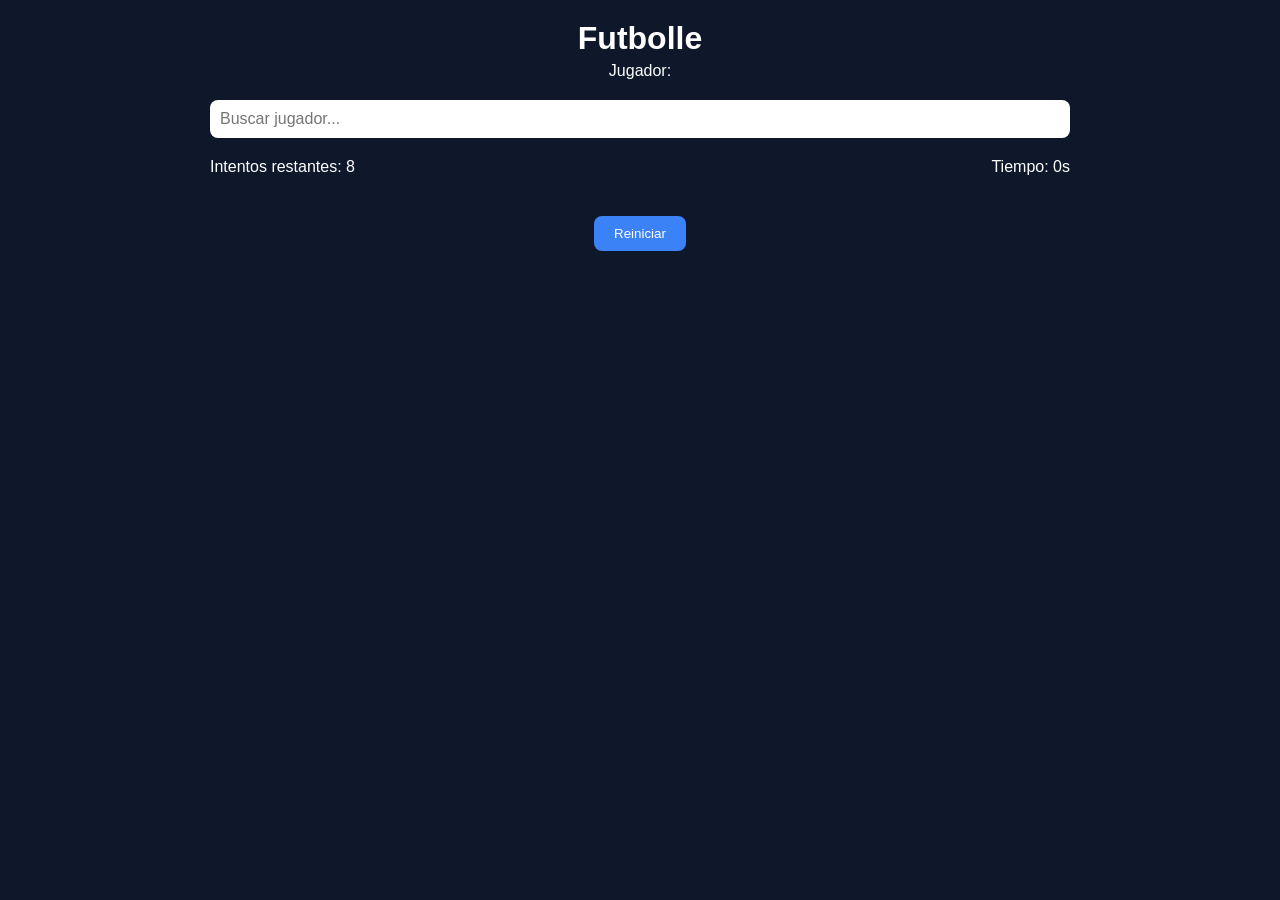
==== index.html @ 521317ff "Avances en intento de jugador y reinicio" ====
<!DOCTYPE html>
<html lang="en">
<head>
    <meta charset="UTF-8">
    <meta name="viewport" content="width=device-width, initial-scale=1.0">
    <title>Futbolle</title>

    <link rel="stylesheet" href="./css/styles.css">
</head>
<body>
    <main class="contenedor">

        <header class="encabezado">
            <h1>Futbolle</h1>
            <p class="nombre_jugador">Jugador: <span id="nombre_usuario"></span></p>
        </header>

        <section class="seccion_busqueda">
            <input type="text" id="input_busqueda" placeholder="Buscar jugador..." disabled>
            <ul id="lista_autocompletado" class="autocompletado"></ul>
        </section>

        <section class="nombre_repetido oculto" id="nombre_repetido">
            <p>Ese nombre ya fue usado</p>
        </section>

        <section class="info_juego">
            <p>Intentos restantes: <span id="intentos"></span></p>
            <p>Tiempo: <span id="tiempo">0s</span></p>
        </section>

        <section>
            <table id="tablero" class="tablero">

            </table>
        </section>

        <button id="boton_reiniciar" class="boton_reiniciar">Reiniciar</button>

    </main>

    <script src="./js/index.js"></script>
</body>
</html>
---- css/styles.css ----
* {
  margin: 0;
  padding: 0;
  box-sizing: border-box;
}

body {
  font-family: Arial, sans-serif;
  background-color: #0f172a;
  color: white;
}

.contenedor {
  display: flex;
  flex-direction: column;
  align-items: center;
  gap: 20px;

  width: 100%;
  max-width: 900px;
  margin: auto;
  padding: 20px;
}

.encabezado {
  display: flex;
  flex-direction: column;
  align-items: center;
  gap: 5px;
}

.seccion_busqueda {
  width: 100%;
  display: flex;
  flex-direction: column;
  position: relative;
}

#input_busqueda {
  padding: 10px;
  border-radius: 8px;
  border: none;
  font-size: 16px;
}

.autocompletado {
  position: absolute;
  top: 45px;
  width: 100%;
  background: #1e293b;
  border-radius: 8px;
  list-style: none;
}

.autocompletado li {
  padding: 10px;
  cursor: pointer;
}

.autocompletado li:hover {
  background-color: #334155;
}

.nombre_repetido {
  display: flex;
  justify-content: space-between;
  width: 100%;
}

.info_juego {
  display: flex;
  justify-content: space-between;
  width: 100%;
}

.tablero {
  display: flex;
  flex-direction: column;
  gap: 10px;
  width: 100%;
}

.fila {
  display: flex;
  justify-content: space-between;
  background-color: #1e293b;
  padding: 10px;
  border-radius: 8px;
}

.celda {
  flex: 1;
  text-align: center;
}

.correcto {
  background-color: #22c55e;
}

.incorrecto {
  background-color: #ef4444;
}

.boton_reiniciar {
  padding: 10px 20px;
  border: none;
  background-color: #3b82f6;
  color: white;
  border-radius: 8px;
  cursor: pointer;
}

.oculto{
  display: none;
}
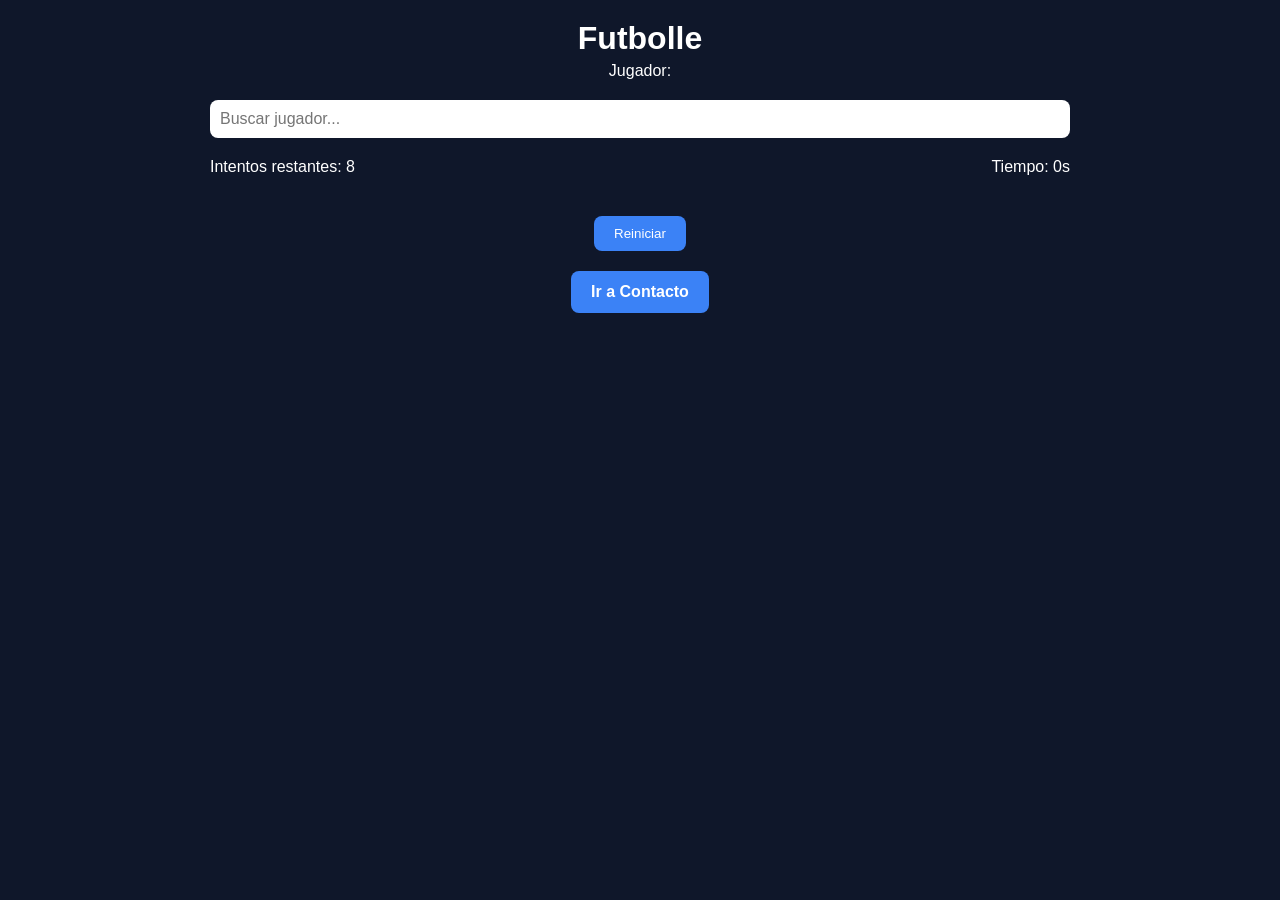
==== commit fc2140c3: "Pagina contacto completa" ====
--- a/index.html
+++ b/index.html
@@ -36,6 +36,9 @@
         </section>
 
         <button id="boton_reiniciar" class="boton_reiniciar">Reiniciar</button>
+        <a href="contacto.html" class="boton-link">
+        Ir a Contacto
+        </a>
 
     </main>
 
--- a/css/styles.css
+++ b/css/styles.css
@@ -112,4 +112,23 @@
 
 .oculto{
   display: none;
+}
+
+.boton-link {
+  display: inline-block;
+  text-align: center;
+  text-decoration: none;
+
+  padding: 12px 20px;
+  border-radius: 8px;
+
+  background-color: #3b82f6;
+  color: white;
+  font-weight: bold;
+
+  transition: 0.2s;
+}
+
+.boton-link:hover {
+  background-color: #2563eb;
 }
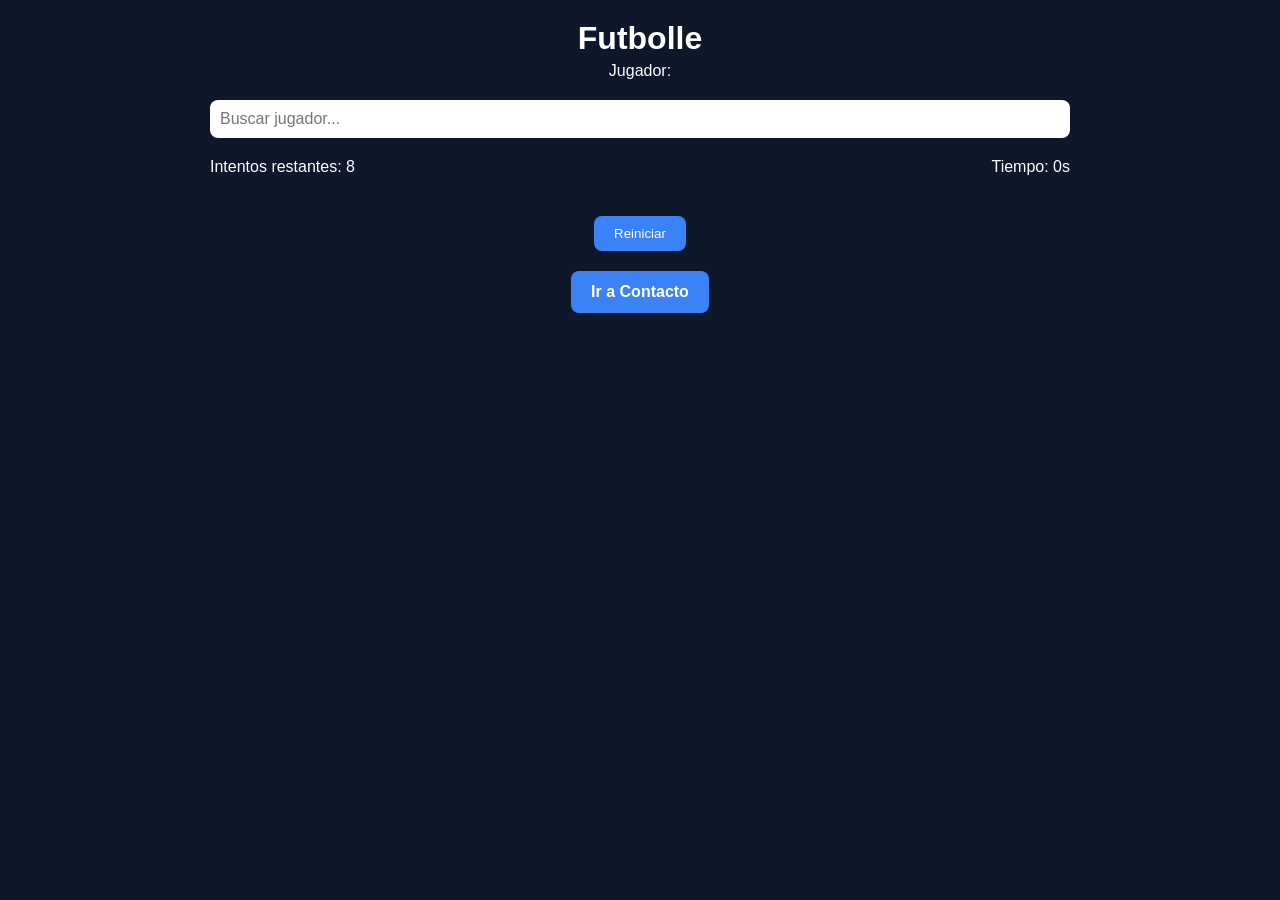
==== commit efe8602a: "Cronometro agregado, Victoria y Derrota agregados" ====
--- a/index.html
+++ b/index.html
@@ -26,7 +26,7 @@
 
         <section class="info_juego">
             <p>Intentos restantes: <span id="intentos"></span></p>
-            <p>Tiempo: <span id="tiempo">0s</span></p>
+            <p><span id="tiempo">Tiempo: 0s</span></p>
         </section>
 
         <section>
@@ -42,6 +42,37 @@
 
     </main>
 
+    <div id="modal_perdiste" class="modal_oculto">
+        <div class="modal_contenido">
+            <h2>¡Perdiste!</h2>
+            
+            <p class="texto_modal">El jugador secreto era:</p>
+
+            <div id="jugador_secreto" class="datos_jugador">
+                
+            </div>
+
+            <button id="btn_cerrar_modal_derrota">Cerrar</button>
+        </div>
+    </div>
+
+    <div id="modal_victoria" class="modal_oculto">
+        <div class="modal_contenido">
+            <h2 class="titulo_victoria">¡Ganaste!</h2>
+            
+            <p class="texto_victoria">
+            Descubriste el jugador correctamente
+            </p>
+
+            <div class="info_victoria">
+            <p><strong>Tiempo:</strong> <span id="tiempo_final"></span></p>
+            <p><strong>Intentos usados:</strong> <span id="intentos_usados"></span></p>
+            </div>
+
+            <button id="btn_cerrar_modal_victoria">Cerrar</button>
+        </div>
+    </div>
+
     <script src="./js/index.js"></script>
 </body>
 </html>
--- a/css/styles.css
+++ b/css/styles.css
@@ -86,11 +86,17 @@
   background-color: #1e293b;
   padding: 10px;
   border-radius: 8px;
+  gap: 5px;
 }
 
 .celda {
   flex: 1;
   text-align: center;
+  border-radius: 5px;
+  padding: 12px;
+  display: flex;
+  align-items: center;
+  justify-content: center;
 }
 
 .correcto {
@@ -131,4 +137,98 @@
 
 .boton-link:hover {
   background-color: #2563eb;
+}
+
+.flecha {
+    font-size: 14px;
+    margin-left: 5px;
+}
+
+.flecha.arriba {
+    color: #a8ffb0;
+}
+
+.flecha.abajo {
+    color: #ffd1d1;
+}
+
+#modal_perdiste.modal_oculto, #modal_victoria.modal_oculto{
+  display: none;
+}
+
+#modal_perdiste, #modal_victoria {
+    position: fixed;
+    top: 0;
+    left: 0;
+    width: 100%;
+    height: 100%;
+
+    background: rgba(0, 0, 0, 0.7);
+
+    display: flex;
+    justify-content: center;
+    align-items: center;
+
+    z-index: 999;
+}
+
+.modal_contenido {
+    background: #0f172a;
+    padding: 30px;
+    border-radius: 12px;
+    text-align: center;
+    width: 350px;
+
+    box-shadow: 0 0 20px rgba(0,0,0,0.5);
+}
+
+.modal_contenido h2 {
+    color: #ef4444;
+    margin-bottom: 10px;
+}
+
+.texto_modal {
+    color: #cbd5f5;
+    margin-bottom: 15px;
+}
+
+.datos_jugador {
+    background: #1e293b;
+    padding: 15px;
+    border-radius: 8px;
+    margin-bottom: 20px;
+    color: white;
+    font-size: 14px;
+}
+
+#btn_cerrar_modal_derrota, #btn_cerrar_modal_victoria {
+    background: #3b82f6;
+    border: none;
+    padding: 10px 20px;
+    border-radius: 8px;
+    color: white;
+    cursor: pointer;
+}
+
+#btn_cerrar_modal_derrota:hover, #btn_cerrar_modal_victoria:hover {
+    background: #2563eb;
+}
+
+.titulo_victoria {
+  color: #22c55e; /* verde */
+  margin-bottom: 10px;
+}
+
+.texto_victoria {
+  margin-bottom: 15px;
+}
+
+.info_victoria {
+  margin: 15px 0;
+  font-size: 16px;
+}
+
+.info_victoria span {
+  font-weight: bold;
+  color: #60a5fa;
 }
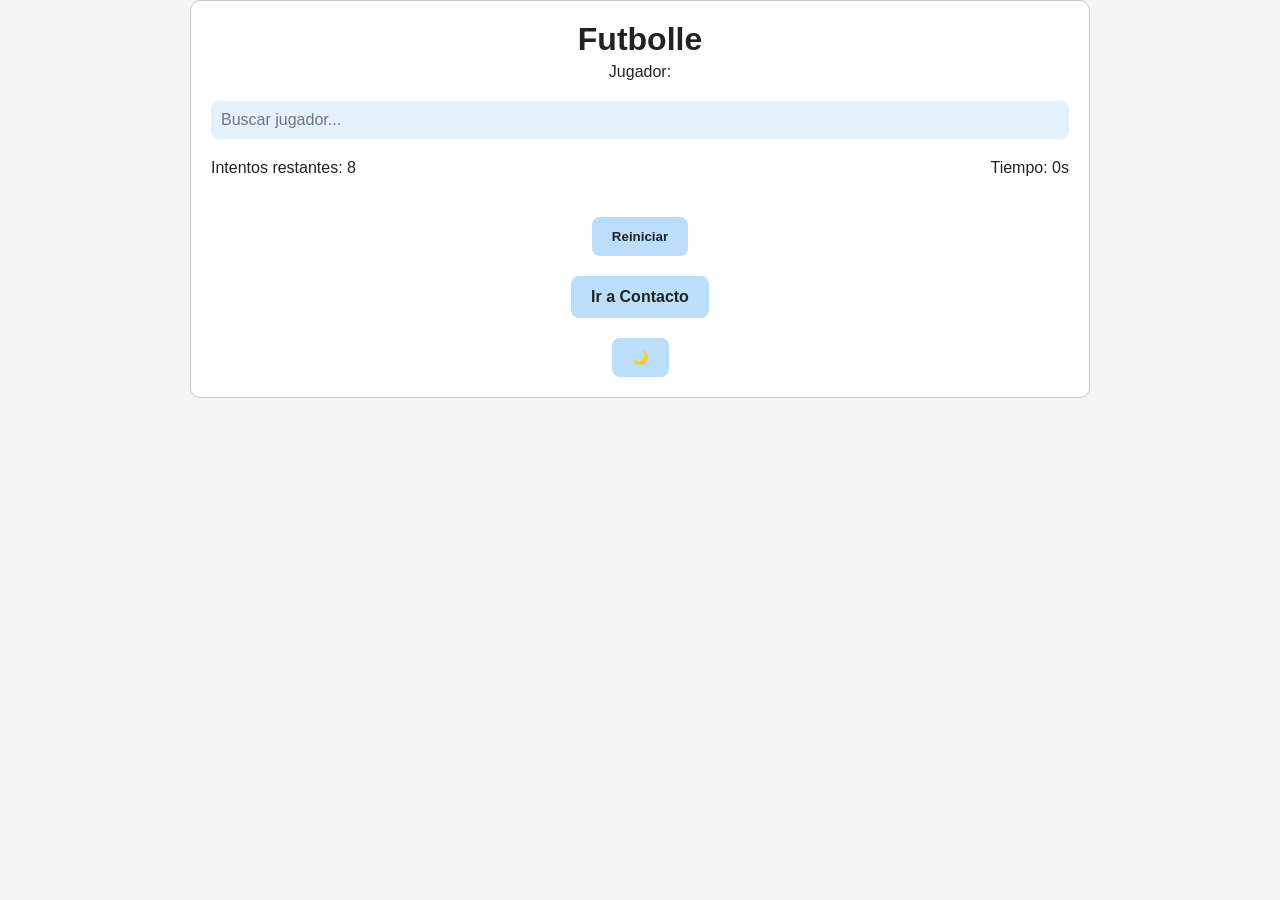
==== commit a83f9353: "Agregados Modos claro y oscuro" ====
--- a/index.html
+++ b/index.html
@@ -36,9 +36,11 @@
         </section>
 
         <button id="boton_reiniciar" class="boton_reiniciar">Reiniciar</button>
-        <a href="contacto.html" class="boton-link">
+        <a href="contacto.html" class="boton_link">
         Ir a Contacto
         </a>
+
+        <button id="boton_modo">🌙</button>
 
     </main>
 
--- a/css/styles.css
+++ b/css/styles.css
@@ -1,3 +1,37 @@
+:root {
+  --color-fondo: #f5f5f5;
+  --color-texto: #222;
+  --color-card: #ffffff;
+  --color-borde: #cccccc;
+  
+  --color-autocompletado: #e3f2fd;
+  --color-autocompletado-hover: #bbdefb;
+  --color-input: #e3f2fd;
+
+  --color-boton: #bbdefb;
+  --color-boton-hover: #e3f2fd;
+
+  --color-correcto: #4caf50;
+  --color-incorrecto: #e74c3c;
+}
+
+body.modo_oscuro {
+  --color-fondo: #121212;
+  --color-texto: #e0e0e0;
+  --color-card: #0f172a;
+  --color-borde: #333;
+  
+  --color-autocompletado: #1e293b;
+  --color-autocompletado-hover: #334155;
+  --color-input: #1e293b;
+
+  --color-boton: #3b82f6;
+  --color-boton-hover: #2563eb;
+
+  --color-correcto: #2ecc71;
+  --color-incorrecto: #e74c3c;
+}
+
 * {
   margin: 0;
   padding: 0;
@@ -5,9 +39,9 @@
 }
 
 body {
+  background-color: var(--color-fondo);
+  color: var(--color-texto);
   font-family: Arial, sans-serif;
-  background-color: #0f172a;
-  color: white;
 }
 
 .contenedor {
@@ -19,7 +53,21 @@
   width: 100%;
   max-width: 900px;
   margin: auto;
+
+  background-color: var(--color-card);
+  border: 1px solid var(--color-borde);
+  border-radius: 10px;
   padding: 20px;
+}
+
+input, select {
+  background-color: var(--color-input);
+  color: var(--color-texto);
+  border: 1px solid var(--color-borde);
+}
+
+button {
+  border: none;
 }
 
 .encabezado {
@@ -47,7 +95,7 @@
   position: absolute;
   top: 45px;
   width: 100%;
-  background: #1e293b;
+  background: var(--color-autocompletado);
   border-radius: 8px;
   list-style: none;
 }
@@ -58,7 +106,7 @@
 }
 
 .autocompletado li:hover {
-  background-color: #334155;
+  background-color: var(--color-autocompletado-hover);
 }
 
 .nombre_repetido {
@@ -87,6 +135,7 @@
   padding: 10px;
   border-radius: 8px;
   gap: 5px;
+  border: 1px solid var(--color-borde);
 }
 
 .celda {
@@ -100,27 +149,14 @@
 }
 
 .correcto {
-  background-color: #22c55e;
+  background-color: var(--color-correcto);
 }
 
 .incorrecto {
-  background-color: #ef4444;
+  background-color: var(--color-incorrecto);
 }
 
 .boton_reiniciar {
-  padding: 10px 20px;
-  border: none;
-  background-color: #3b82f6;
-  color: white;
-  border-radius: 8px;
-  cursor: pointer;
-}
-
-.oculto{
-  display: none;
-}
-
-.boton-link {
   display: inline-block;
   text-align: center;
   text-decoration: none;
@@ -128,15 +164,60 @@
   padding: 12px 20px;
   border-radius: 8px;
 
-  background-color: #3b82f6;
-  color: white;
+  background-color: var(--color-boton);
+  color: var(--color-texto);
   font-weight: bold;
 
   transition: 0.2s;
 }
 
-.boton-link:hover {
-  background-color: #2563eb;
+.boton_reiniciar:hover {
+  background-color: var(--color-boton-hover);
+  cursor: pointer;
+}
+
+.oculto{
+  display: none;
+}
+
+.boton_link {
+  display: inline-block;
+  text-align: center;
+  text-decoration: none;
+
+  padding: 12px 20px;
+  border-radius: 8px;
+
+  background-color: var(--color-boton);
+  color: var(--color-texto);
+  font-weight: bold;
+
+  transition: 0.2s;
+}
+
+.boton_link:hover {
+  background-color: var(--color-boton-hover);
+  cursor: pointer;
+}
+
+#boton_modo{
+  display: inline-block;
+  text-align: center;
+  text-decoration: none;
+
+  padding: 12px 20px;
+  border-radius: 8px;
+
+  background-color: var(--color-boton);
+  color: var(--color-texto);
+  font-weight: bold;
+
+  transition: 0.2s;
+}
+
+#boton_modo:hover {
+  background-color: var(--color-boton-hover);
+  cursor: pointer;
 }
 
 .flecha {
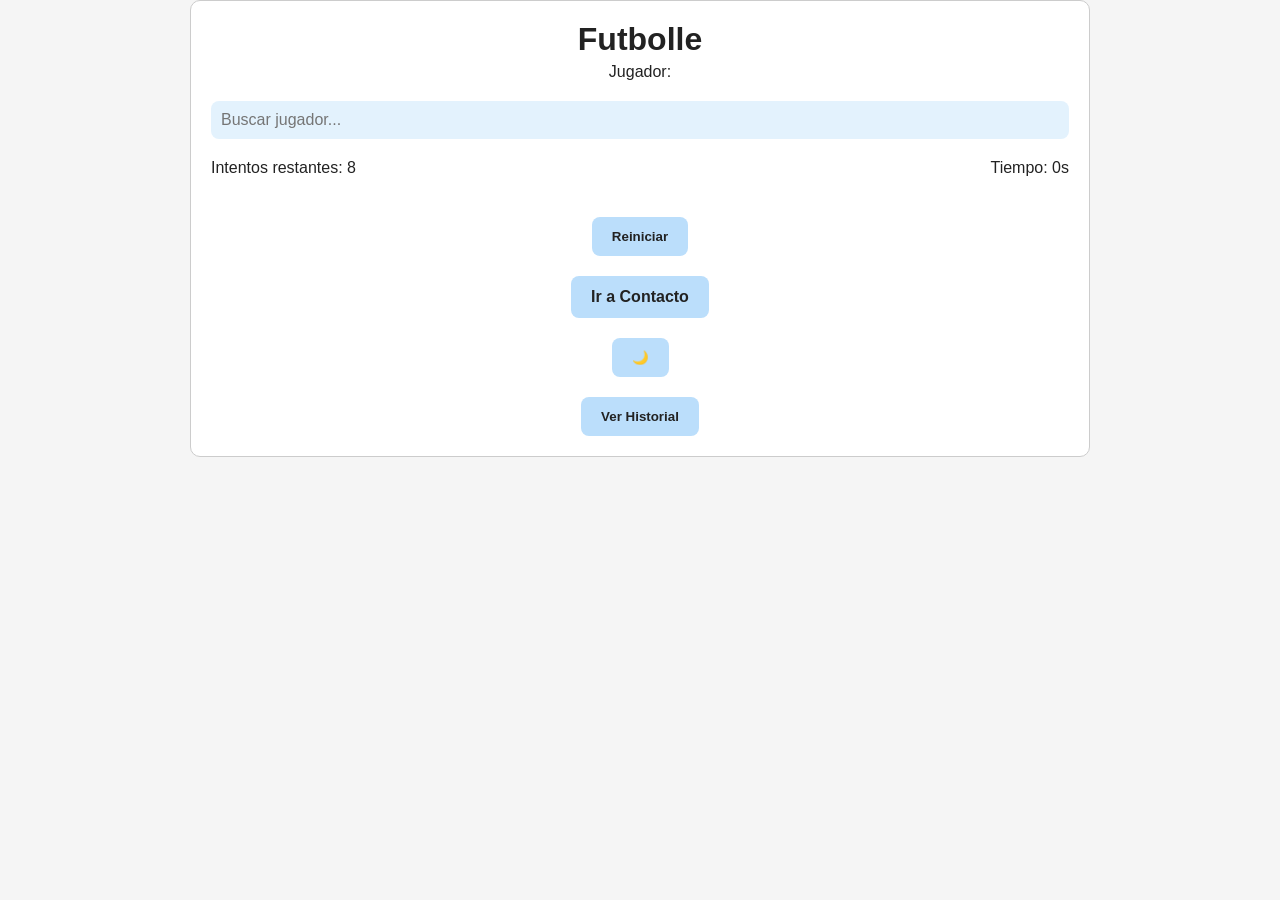
==== commit b27f9cbb: "Historial completo" ====
--- a/index.html
+++ b/index.html
@@ -42,6 +42,8 @@
 
         <button id="boton_modo">🌙</button>
 
+        <button onclick="abrirHistorial()" class="boton_historial">Ver Historial</button>
+
     </main>
 
     <div id="modal_perdiste" class="modal_oculto">
@@ -75,6 +77,21 @@
         </div>
     </div>
 
+    <div id="modal_historial" class="modal_oculto">
+        <div class="modal_contenido">
+            <h2>Historial de partidas</h2>
+
+            <div class="controles_historial">
+            <button id="btn_ordenar_fecha" class="boton_modal_historial">Ordenar por fecha</button>
+            <button id="btn_ordenar_intentos" class="boton_modal_historial">Ordenar por intentos</button>
+            </div>
+
+            <div id="lista_historial"></div>
+
+            <button id="btn_cerrar_modal_historial" class="boton_modal_historial">Cerrar</button>
+        </div>
+    </div>
+
     <script src="./js/index.js"></script>
 </body>
 </html>
--- a/css/styles.css
+++ b/css/styles.css
@@ -220,6 +220,45 @@
   cursor: pointer;
 }
 
+.boton_historial{
+  display: inline-block;
+  text-align: center;
+  text-decoration: none;
+
+  padding: 12px 20px;
+  border-radius: 8px;
+
+  background-color: var(--color-boton);
+  color: var(--color-texto);
+  font-weight: bold;
+
+  transition: 0.2s;
+}
+
+.boton_historial:hover{
+  background-color: var(--color-boton-hover);
+  cursor: pointer;
+}
+
+.boton_modal_historial{
+  display: inline-block;
+  text-align: center;
+  text-decoration: none;
+
+  padding: 4px 8px;
+  border-radius: 6px;
+
+  background-color: var(--color-boton);
+  color: var(--color-texto);
+
+  transition: 0.2s;
+}
+
+.boton_modal_historial:hover{
+  background-color: var(--color-boton-hover);
+  cursor: pointer;
+}
+
 .flecha {
     font-size: 14px;
     margin-left: 5px;
@@ -233,11 +272,11 @@
     color: #ffd1d1;
 }
 
-#modal_perdiste.modal_oculto, #modal_victoria.modal_oculto{
+#modal_perdiste.modal_oculto, #modal_victoria.modal_oculto, #modal_historial.modal_oculto{
   display: none;
 }
 
-#modal_perdiste, #modal_victoria {
+#modal_perdiste, #modal_victoria, #modal_historial {
     position: fixed;
     top: 0;
     left: 0;
@@ -312,4 +351,18 @@
 .info_victoria span {
   font-weight: bold;
   color: #60a5fa;
+}
+
+#lista_historial {
+  max-height: 300px;
+  overflow-y: auto;
+  margin-top: 10px;
+}
+
+.item_historial {
+  border-bottom: 1px solid var(--color-borde);
+  padding: 8px;
+  display: flex;
+  flex-direction: column;
+  gap: 4px;
 }
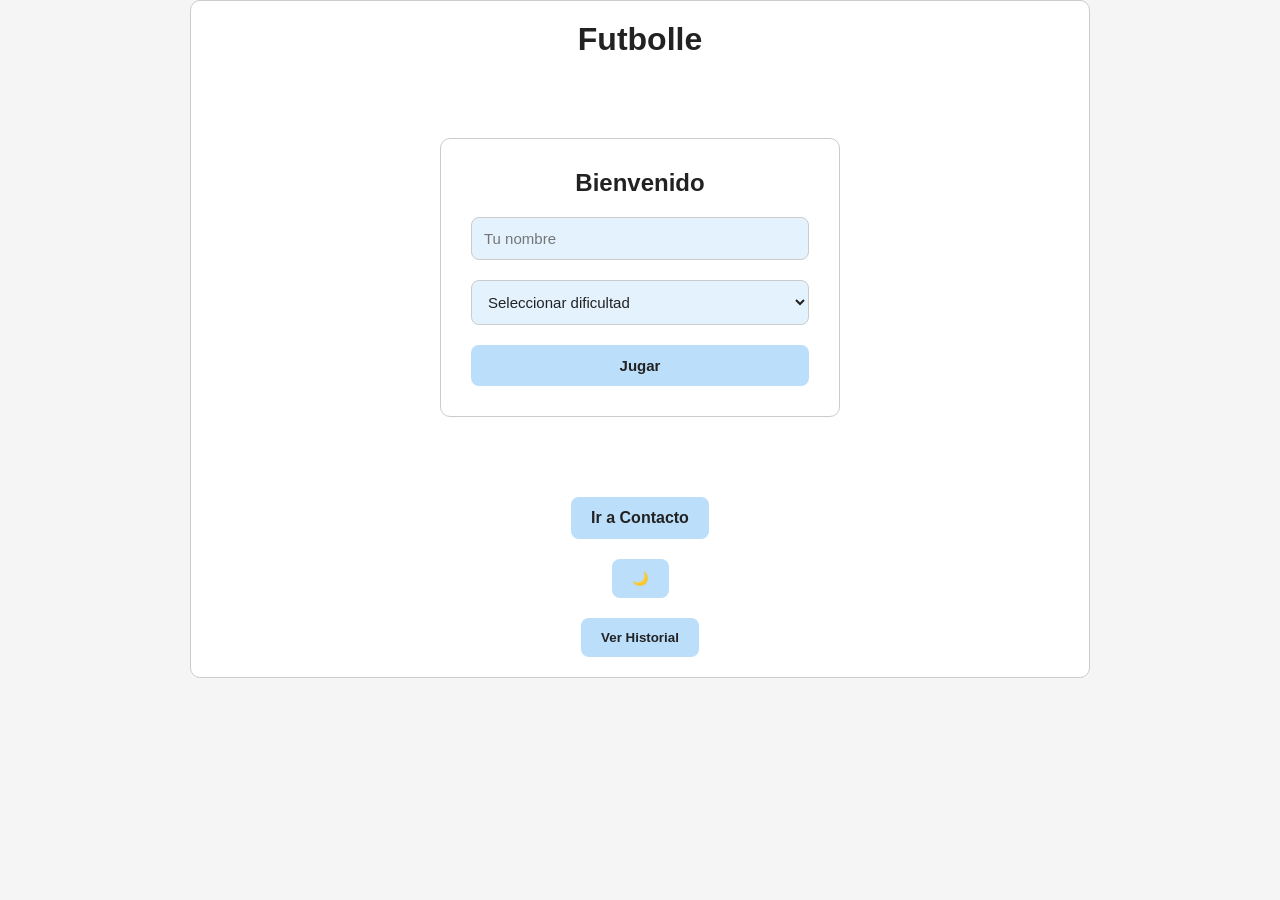
==== commit 25d16219: "Seleccion dificultad (Solo dificil) y puntaje agregado" ====
--- a/index.html
+++ b/index.html
@@ -12,30 +12,48 @@
 
         <header class="encabezado">
             <h1>Futbolle</h1>
-            <p class="nombre_jugador">Jugador: <span id="nombre_usuario"></span></p>
         </header>
 
-        <section class="seccion_busqueda">
-            <input type="text" id="input_busqueda" placeholder="Buscar jugador..." disabled>
-            <ul id="lista_autocompletado" class="autocompletado"></ul>
-        </section>
+        <div id="pantalla_inicio" class="pantalla_inicio contenedor">
+            <h2>Bienvenido</h2>
 
-        <section class="nombre_repetido oculto" id="nombre_repetido">
-            <p>Ese nombre ya fue usado</p>
-        </section>
+            <input type="text" id="input_nombre" placeholder="Tu nombre">
 
-        <section class="info_juego">
-            <p>Intentos restantes: <span id="intentos"></span></p>
-            <p><span id="tiempo">Tiempo: 0s</span></p>
-        </section>
+            <select id="select_dificultad">
+                <option value="">Seleccionar dificultad</option>
+                <option value="facil" disabled>Fácil</option>
+                <option value="media" disabled>Media</option>
+                <option value="dificil">Difícil</option>
+            </select>
 
-        <section>
-            <table id="tablero" class="tablero">
+            <button id="btn_iniciar_juego">Jugar</button>
+        </div>
 
-            </table>
-        </section>
+        <div id="pantalla_juego" class="pantalla_juego oculto">
+            <section class="seccion_busqueda">
+                <input type="text" id="input_busqueda" placeholder="Buscar jugador..." disabled>
+                <ul id="lista_autocompletado" class="autocompletado"></ul>
+            </section>
 
-        <button id="boton_reiniciar" class="boton_reiniciar">Reiniciar</button>
+            <section class="nombre_repetido oculto" id="nombre_repetido">
+                <p>Ese nombre ya fue usado</p>
+            </section>
+
+            <section class="info_juego">
+                <p>Intentos restantes: <span id="intentos"></span></p>
+                <p><span id="tiempo">Tiempo: 0s</span></p>
+            </section>
+
+            <section>
+                <table id="tablero" class="tablero">
+
+                </table>
+            </section>
+
+            <button id="boton_reiniciar" class="boton_reiniciar">Reiniciar</button>
+        </div>
+
+        
         <a href="contacto.html" class="boton_link">
         Ir a Contacto
         </a>
--- a/css/styles.css
+++ b/css/styles.css
@@ -176,10 +176,6 @@
   cursor: pointer;
 }
 
-.oculto{
-  display: none;
-}
-
 .boton_link {
   display: inline-block;
   text-align: center;
@@ -365,4 +361,70 @@
   display: flex;
   flex-direction: column;
   gap: 4px;
+}
+
+.pantalla_juego {
+  width: 100%;
+}
+
+.pantalla_inicio {
+  display: flex;
+  flex-direction: column;
+  align-items: center;
+  gap: 20px;
+
+  width: 100%;
+  max-width: 400px;
+  margin: 60px auto;
+
+  background-color: var(--color-card);
+  border: 1px solid var(--color-borde);
+  border-radius: 10px;
+  padding: 30px;
+}
+
+.pantalla_inicio input,
+.pantalla_inicio select {
+  width: 100%;
+  padding: 12px;
+
+  border-radius: 8px;
+  border: 1px solid var(--color-borde);
+
+  background-color: var(--color-input);
+  color: var(--color-texto);
+
+  font-size: 15px;
+}
+
+.pantalla_inicio input:focus,
+.pantalla_inicio select:focus {
+  outline: none;
+  border-color: var(--color-acento);
+  box-shadow: 0 0 5px var(--color-acento);
+}
+
+.pantalla_inicio button {
+  width: 100%;
+  padding: 12px;
+
+  border-radius: 8px;
+  border: none;
+
+  background-color: var(--color-boton);
+  color: var(--color-texto);
+
+  font-weight: bold;
+  font-size: 15px;
+
+  cursor: pointer;
+  transition: 0.2s;
+}
+
+.pantalla_inicio button:hover {
+  background-color: var(--color-boton-hover);
+}
+
+.oculto{
+  display: none;
 }
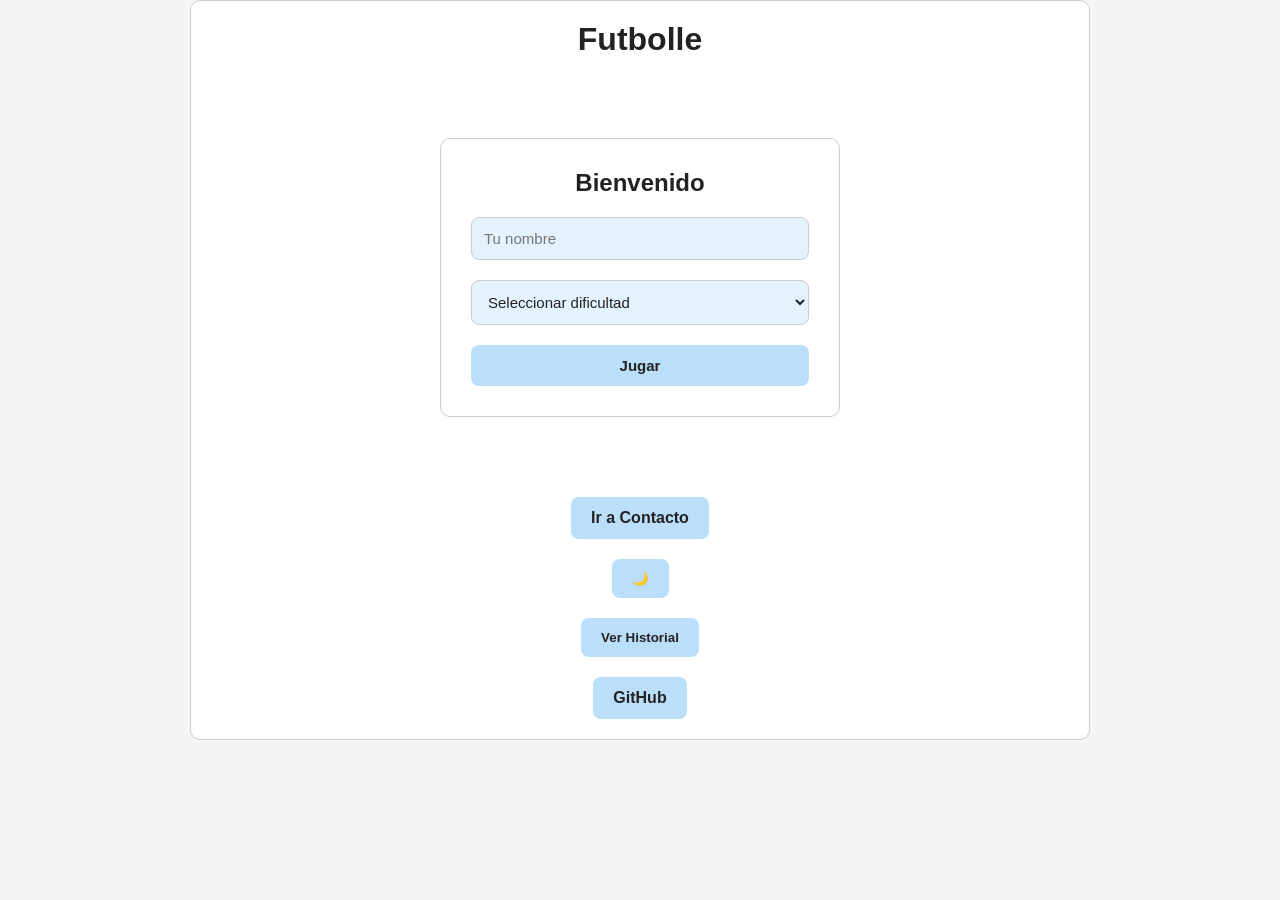
==== commit 1303e202: "Arreglos generales" ====
--- a/index.html
+++ b/index.html
@@ -60,7 +60,11 @@
 
         <button id="boton_modo">🌙</button>
 
-        <button onclick="abrirHistorial()" class="boton_historial">Ver Historial</button>
+        <button id="boton_historial" class="boton_historial">Ver Historial</button>
+
+        <a href="https://github.com/MauroGobernatori/futbolle" target="_blank" class="boton_link">
+            GitHub
+        </a>
 
     </main>
 
--- a/css/styles.css
+++ b/css/styles.css
@@ -357,6 +357,7 @@
 
 .item_historial {
   border-bottom: 1px solid var(--color-borde);
+  color: white;
   padding: 8px;
   display: flex;
   flex-direction: column;
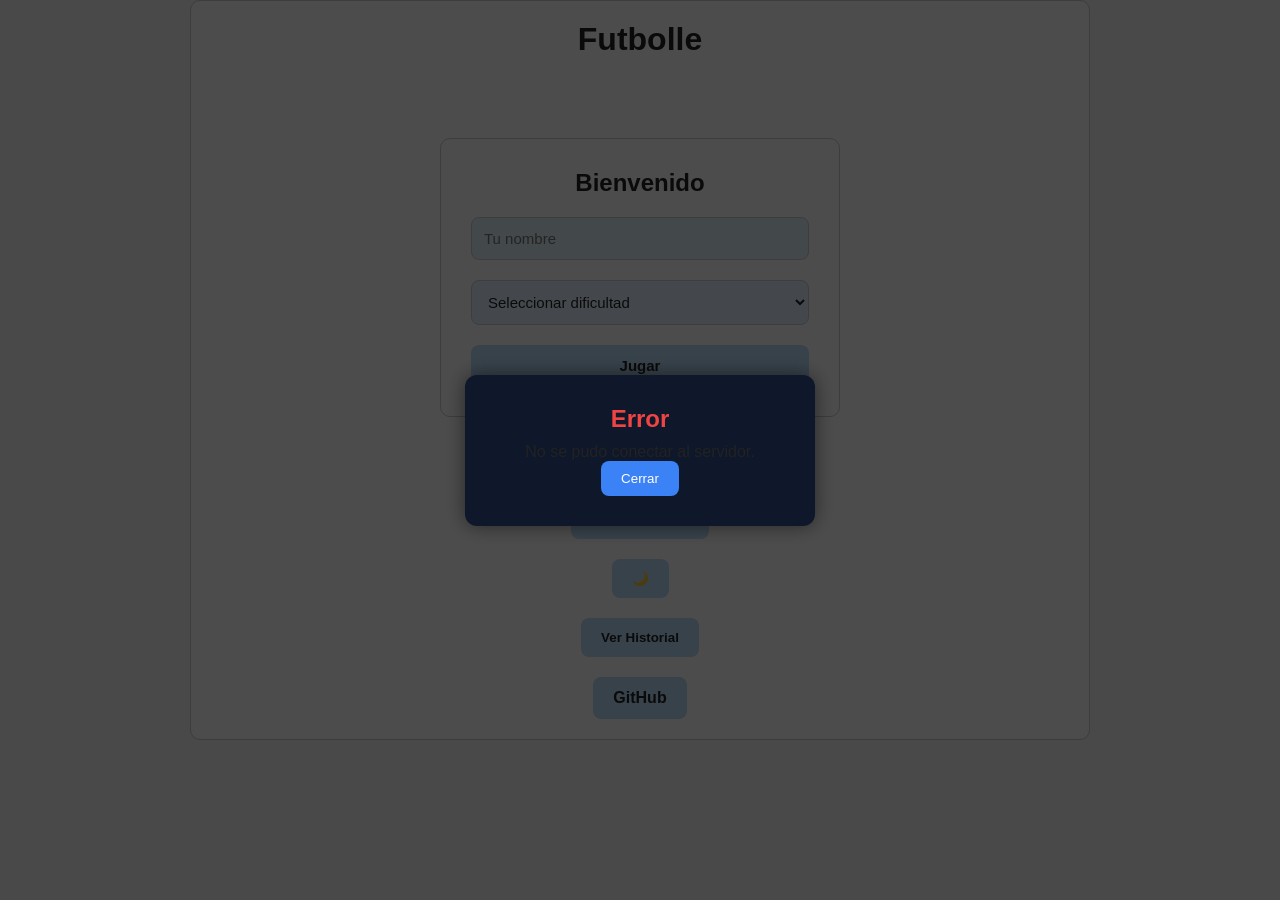
==== commit 18df73a1: "Validacion nombre y modal error fetch agregados" ====
--- a/index.html
+++ b/index.html
@@ -114,6 +114,14 @@
         </div>
     </div>
 
+    <div id="modal_error" class="modal_oculto">
+        <div class="modal_contenido">
+            <h2>Error</h2>
+            <p id="modal_error_mensaje"></p>
+            <button id="btn_cerrar_modal_error">Cerrar</button>
+        </div>
+    </div>
+
     <script src="./js/index.js"></script>
 </body>
 </html>
--- a/css/styles.css
+++ b/css/styles.css
@@ -268,11 +268,11 @@
     color: #ffd1d1;
 }
 
-#modal_perdiste.modal_oculto, #modal_victoria.modal_oculto, #modal_historial.modal_oculto{
+#modal_perdiste.modal_oculto, #modal_victoria.modal_oculto, #modal_historial.modal_oculto, #modal_error.modal_oculto{
   display: none;
 }
 
-#modal_perdiste, #modal_victoria, #modal_historial {
+#modal_perdiste, #modal_victoria, #modal_historial, #modal_error {
     position: fixed;
     top: 0;
     left: 0;
@@ -317,7 +317,7 @@
     font-size: 14px;
 }
 
-#btn_cerrar_modal_derrota, #btn_cerrar_modal_victoria {
+#btn_cerrar_modal_derrota, #btn_cerrar_modal_victoria, #btn_cerrar_modal_error {
     background: #3b82f6;
     border: none;
     padding: 10px 20px;
@@ -326,7 +326,7 @@
     cursor: pointer;
 }
 
-#btn_cerrar_modal_derrota:hover, #btn_cerrar_modal_victoria:hover {
+#btn_cerrar_modal_derrota:hover, #btn_cerrar_modal_victoria:hover, #btn_cerrar_modal_error:hover {
     background: #2563eb;
 }
 
